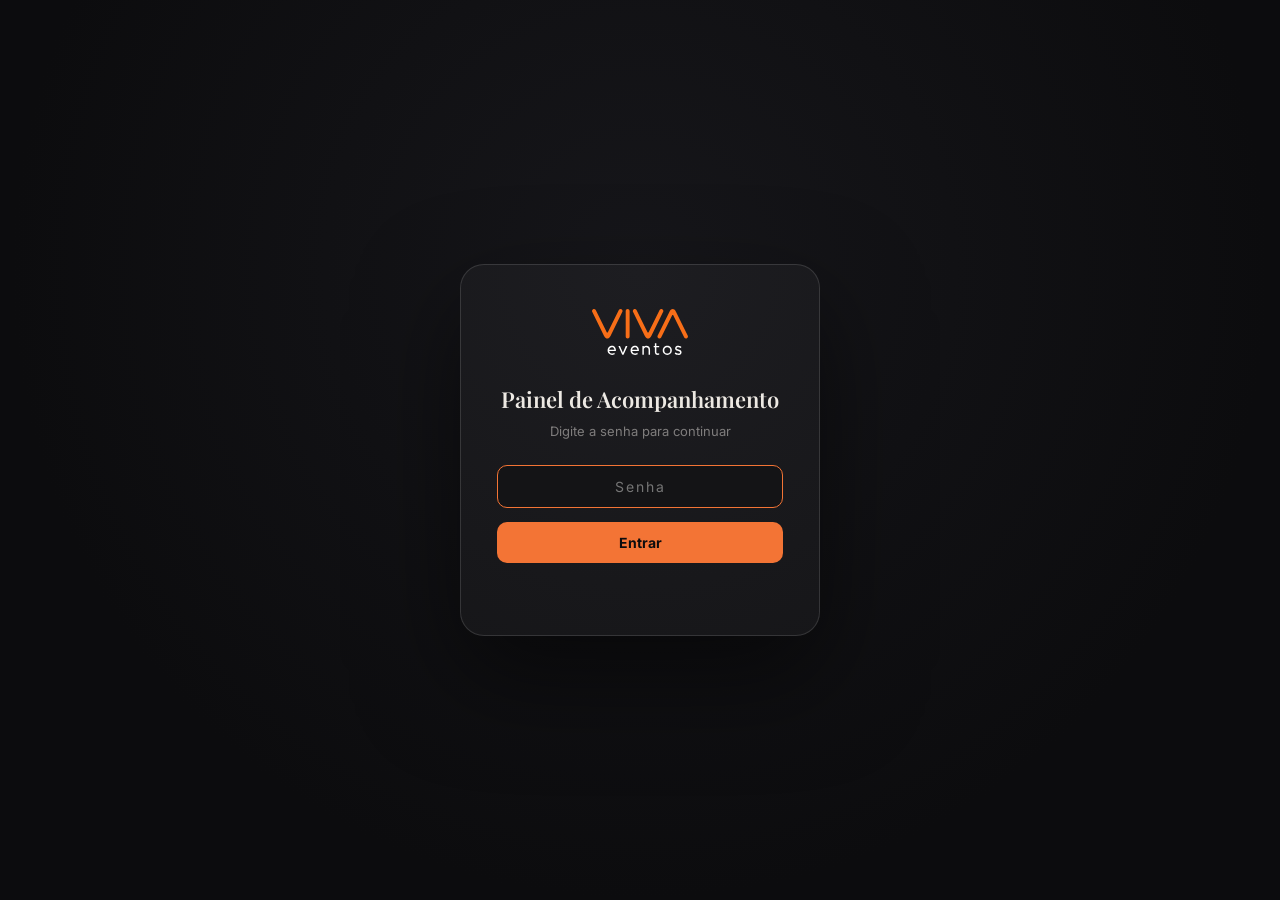
==== index.html @ fd34b529 "Painel de acompanhamento VIVA (TV): tarefas e eventos do Notion Dashboard estático com portao de sen" ====
<!DOCTYPE html>
<html lang="pt-BR">
<head>
<meta charset="UTF-8">
<meta name="viewport" content="width=device-width, initial-scale=1.0">
<title>VIVA · Painel de Acompanhamento</title>
<link rel="icon" href="assets/logo-viva-icone.svg">
<link rel="preconnect" href="https://fonts.googleapis.com">
<link rel="preconnect" href="https://fonts.gstatic.com" crossorigin>
<link href="https://fonts.googleapis.com/css2?family=Playfair+Display:ital,wght@0,400;0,500;0,600;0,700&family=Inter:wght@300;400;500;600;700&display=swap" rel="stylesheet">
<link rel="stylesheet" href="css/style.css">
</head>
<body>

<!-- ═══════════ PORTÃO DE SENHA ═══════════ -->
<div id="gate">
    <div class="gate-box">
        <img src="assets/logo-viva-completa.svg" alt="VIVA">
        <h1>Painel de Acompanhamento</h1>
        <p>Digite a senha para continuar</p>
        <input type="password" id="gateInput" placeholder="Senha" autocomplete="off">
        <button id="gateBtn">Entrar</button>
        <div class="gate-err" id="gateErr"></div>
    </div>
</div>

<!-- ═══════════ APP ═══════════ -->
<div id="app">

    <header>
        <div class="hdr-left">
            <img src="assets/logo-viva.svg" alt="VIVA">
            <div>
                <div class="hdr-title">Painel de <em>Acompanhamento</em></div>
                <div class="hdr-sub">Tarefas e eventos · VIVA Eventos · Luminous · Triunfo</div>
            </div>
        </div>
        <div class="hdr-right">
            <div class="hdr-sync" id="syncBox">
                <span class="sync-dot" id="syncDot"></span>
                <span id="syncTxt">Carregando…</span>
            </div>
            <div class="hdr-clock">
                <div class="time" id="clockTime">--:--</div>
                <div class="date" id="clockDate">—</div>
            </div>
        </div>
    </header>

    <div class="tab-bar">
        <button class="tab-btn active" data-tab="geral">Visão Geral</button>
        <button class="tab-btn" data-tab="atrasadas">Atrasadas</button>
        <button class="tab-btn" data-tab="semana">Semana</button>
    </div>

    <div class="filter-bar" id="filterBar" style="display:none;">
        <span class="filter-label">Ver:</span>
        <div class="pill-group">
            <button class="pill active" data-modo="pessoa-setor">Por pessoa e setor</button>
            <button class="pill" data-modo="pessoa">Por pessoa</button>
            <button class="pill" data-modo="setor">Por setor</button>
        </div>
        <span class="filter-label">Filtrar:</span>
        <select class="select-filter" id="filtroPessoa">
            <option value="todas">Todas as pessoas</option>
        </select>
        <select class="select-filter" id="filtroSetor">
            <option value="todos">Todos os setores</option>
        </select>
    </div>

    <main>
        <div class="tab-pane active" id="pane-geral"><div id="paneGeral"></div></div>
        <div class="tab-pane" id="pane-atrasadas"><div id="paneAtrasadas"></div></div>
        <div class="tab-pane" id="pane-semana"><div id="paneSemana"></div></div>
    </main>

    <footer>Dados sincronizados do Notion · VIVA Eventos</footer>
</div>

<script src="js/auth.js"></script>
<script src="js/app.js"></script>
</body>
</html>
---- css/style.css ----
*, *::before, *::after { margin: 0; padding: 0; box-sizing: border-box; }

:root {
    --bg:           #0c0c0e;
    --bg-2:         #141416;
    --bg-card:      rgba(255,255,255,0.03);
    --bg-hover:     rgba(255,255,255,0.055);
    --text:         #ede9e3;
    --muted:        rgba(237,233,227,0.48);
    --ghost:        rgba(237,233,227,0.10);
    --border:       rgba(255,255,255,0.07);
    --border-hi:    rgba(255,255,255,0.13);
    --orange:       #F37435;
    --orange-bg:    rgba(243,116,53,0.12);
    --green:        #28ca41;
    --green-bg:     rgba(40,202,65,0.12);
    --red:          #ff5f57;
    --red-bg:       rgba(255,95,87,0.12);
    --r-sm: 10px;   --r: 16px;   --r-lg: 24px;
}

html, body { height: 100%; }

body {
    font-family: 'Inter', -apple-system, sans-serif;
    background: var(--bg);
    color: var(--text);
    line-height: 1.5;
    overflow-x: hidden;
}

/* ── LOGIN GATE ─────────────────────────────── */
#gate {
    position: fixed; inset: 0; z-index: 500;
    display: flex; align-items: center; justify-content: center;
    background: radial-gradient(circle at 50% 30%, #16161a 0%, #0c0c0e 70%);
}
.gate-box {
    width: 360px; text-align: center;
    padding: 44px 36px; border: 1px solid var(--border-hi);
    border-radius: var(--r-lg); background: var(--bg-card);
    box-shadow: 0 40px 100px rgba(0,0,0,.5);
}
.gate-box img { height: 46px; margin-bottom: 22px; }
.gate-box h1 {
    font-family: 'Playfair Display', serif; font-size: 22px;
    font-weight: 600; margin-bottom: 6px;
}
.gate-box p { font-size: 13px; color: var(--muted); margin-bottom: 24px; }
.gate-box input {
    width: 100%; padding: 12px 14px; border-radius: var(--r-sm);
    border: 1px solid var(--border-hi); background: var(--bg-2);
    color: var(--text); font-size: 14px; font-family: inherit;
    margin-bottom: 14px; text-align: center; letter-spacing: 2px;
}
.gate-box input:focus { outline: none; border-color: var(--orange); }
.gate-box button {
    width: 100%; padding: 12px; border-radius: var(--r-sm); border: none;
    background: var(--orange); color: #0c0c0e; font-weight: 700;
    font-size: 14px; cursor: pointer; font-family: inherit;
    transition: opacity .2s;
}
.gate-box button:hover { opacity: .87; }
.gate-err {
    color: var(--red); font-size: 12.5px; margin-top: 12px; min-height: 16px;
}

/* ── APP SHELL ──────────────────────────────── */
#app { display: none; min-height: 100vh; flex-direction: column; }
#app.on { display: flex; }

header {
    padding: 20px 40px; border-bottom: 1px solid var(--border);
    display: flex; align-items: center; justify-content: space-between;
    flex-wrap: wrap; gap: 16px;
}
.hdr-left { display: flex; align-items: center; gap: 16px; }
.hdr-left img { height: 40px; }
.hdr-title { font-family: 'Playfair Display', serif; font-size: 22px; font-weight: 700; }
.hdr-title em { font-style: normal; color: var(--orange); }
.hdr-sub { font-size: 12px; color: var(--muted); margin-top: 2px; }

.hdr-right { display: flex; align-items: center; gap: 22px; }
.hdr-clock { text-align: right; }
.hdr-clock .time { font-family: 'Playfair Display', serif; font-size: 26px; font-weight: 600; letter-spacing: .5px; }
.hdr-clock .date { font-size: 11.5px; color: var(--muted); text-transform: capitalize; }
.hdr-sync {
    display: flex; align-items: center; gap: 7px;
    font-size: 11.5px; color: var(--muted);
    border: 1px solid var(--border-hi); border-radius: 100px;
    padding: 6px 12px 6px 10px;
}
.sync-dot { width: 7px; height: 7px; border-radius: 50%; background: var(--green); box-shadow: 0 0 8px var(--green); }

/* ── TABS ───────────────────────────────────── */
.tab-bar {
    display: flex; gap: 4px; margin: 22px 40px 0;
    border: 1px solid var(--border); border-radius: var(--r);
    padding: 5px; background: var(--bg-card); width: fit-content;
}
.tab-btn {
    display: flex; align-items: center; gap: 8px;
    padding: 10px 20px; border-radius: var(--r-sm);
    background: none; border: 1px solid transparent;
    color: var(--muted); font-size: 14px; font-weight: 600;
    cursor: pointer; transition: all .2s; font-family: inherit;
}
.tab-btn.active { background: var(--bg-2); color: var(--text); border-color: var(--border); box-shadow: 0 1px 6px rgba(0,0,0,.2); }
.tab-btn:hover:not(.active) { color: var(--text); }

/* ── FILTER PILLS ───────────────────────────── */
.filter-bar { display: flex; align-items: center; gap: 12px; margin: 18px 40px 0; flex-wrap: wrap; }
.filter-label { font-size: 11px; font-weight: 700; letter-spacing: .1em; text-transform: uppercase; color: var(--muted); }
.pill-group { display: flex; gap: 6px; }
.pill {
    padding: 7px 16px; border-radius: 100px; border: 1px solid var(--border-hi);
    background: none; color: var(--muted); font-size: 12.5px; font-weight: 600;
    cursor: pointer; transition: all .2s; font-family: inherit;
}
.pill.active { background: var(--orange); border-color: var(--orange); color: #0c0c0e; }
.pill:hover:not(.active) { color: var(--text); border-color: var(--border-hi); }

.select-filter {
    padding: 7px 14px; border-radius: 100px; border: 1px solid var(--border-hi);
    background: var(--bg-2); color: var(--text); font-size: 12.5px; font-family: inherit;
    cursor: pointer;
}

/* ── MAIN ───────────────────────────────────── */
main { flex: 1; padding: 28px 40px 40px; }
.tab-pane { display: none; }
.tab-pane.active { display: block; animation: fadeIn .35s ease; }
@keyframes fadeIn { from { opacity: 0; transform: translateY(10px); } to { opacity: 1; transform: none; } }

.section-title {
    font-family: 'Playfair Display', serif; font-size: 26px; font-weight: 600;
    margin: 40px 0 18px;
}
.section-title:first-child { margin-top: 0; }

/* ── KPI CARDS ──────────────────────────────── */
.kpi-grid { display: grid; grid-template-columns: repeat(4, 1fr); gap: 20px; }
.kpi-card {
    border: 1px solid var(--border); border-radius: var(--r-lg);
    background: var(--bg-card); padding: 32px;
}
.kpi-cat { font-size: 12.5px; font-weight: 700; letter-spacing: .12em; text-transform: uppercase; color: var(--orange); margin-bottom: 14px; }
.kpi-num { font-family: 'Playfair Display', serif; font-size: 68px; font-weight: 700; line-height: 1; }
.kpi-desc { font-size: 14px; color: var(--muted); margin-top: 14px; font-style: italic; line-height: 1.6; }

/* ── PERSON / SECTOR CARDS ──────────────────── */
.card-grid { display: grid; grid-template-columns: repeat(auto-fill, minmax(300px, 1fr)); gap: 18px; }
.p-card {
    border: 1px solid var(--border); border-radius: var(--r);
    background: var(--bg-card); padding: 24px 26px;
    transition: background .2s, border-color .2s;
}
.p-card:hover { background: var(--bg-hover); border-color: var(--border-hi); }
.p-card-top { display: flex; align-items: flex-start; justify-content: space-between; gap: 10px; }
.p-name { font-size: 18px; font-weight: 600; }
.p-tags { display: flex; flex-wrap: wrap; gap: 5px; margin-top: 8px; }
.p-tag {
    font-size: 11px; font-weight: 600; padding: 3px 9px; border-radius: 100px;
    background: var(--ghost); color: var(--muted);
}
.p-num-row { display: flex; align-items: baseline; gap: 12px; margin-top: 18px; }
.p-num { font-family: 'Playfair Display', serif; font-size: 44px; font-weight: 700; }
.p-num.zero { color: var(--muted); }
.p-num.warn { color: var(--red); }
.trend { display: inline-flex; align-items: center; gap: 3px; font-size: 13px; font-weight: 700; padding: 4px 10px; border-radius: 100px; }
.trend.up { color: var(--red); background: var(--red-bg); }
.trend.down { color: var(--green); background: var(--green-bg); }
.trend.flat { color: var(--muted); background: var(--ghost); }
.p-prev { font-size: 12px; color: var(--muted); margin-top: 4px; }

/* ── TASK LIST ──────────────────────────────── */
.task-list { margin-top: 14px; }
.task-row {
    display: flex; align-items: center; gap: 10px;
    padding: 10px 0; border-top: 1px solid var(--border);
    font-size: 14px;
}
.task-row:first-child { border-top: none; }
.task-name { flex: 1; color: var(--text); }
.task-badge {
    font-size: 11px; font-weight: 700; padding: 2px 8px; border-radius: 100px;
    background: var(--red-bg); color: var(--red); white-space: nowrap;
}
.task-days { font-size: 12.5px; color: var(--muted); white-space: nowrap; }

/* ── EMPTY STATE ────────────────────────────── */
.empty-state { text-align: center; padding: 60px 20px; color: var(--muted); }
.empty-state .ico { font-size: 34px; margin-bottom: 10px; }
.empty-state p { font-size: 13.5px; }

/* ── EVENT LIST (Semana tab) ────────────────── */
.event-row {
    display: flex; align-items: center; gap: 18px;
    padding: 18px 24px; border: 1px solid var(--border); border-radius: var(--r);
    background: var(--bg-card); margin-bottom: 12px;
}
.event-date {
    font-family: 'Playfair Display', serif; font-size: 26px; font-weight: 700;
    color: var(--orange); width: 62px; text-align: center; flex-shrink: 0;
}
.event-date span { display: block; font-family: 'Inter', sans-serif; font-size: 10.5px; color: var(--muted); font-weight: 600; text-transform: uppercase; }
.event-info { flex: 1; }
.event-name { font-size: 17px; font-weight: 600; }
.event-meta { font-size: 13px; color: var(--muted); margin-top: 3px; }
.event-empresa {
    font-size: 11.5px; font-weight: 700; padding: 5px 13px; border-radius: 100px;
    background: var(--orange-bg); color: var(--orange); white-space: nowrap;
}

footer { padding: 18px 40px; border-top: 1px solid var(--border); text-align: center; font-size: 11px; color: var(--muted); }

/* ── RESPONSIVE ─────────────────────────────── */
@media (max-width: 1400px) { .kpi-grid { grid-template-columns: repeat(2, 1fr); } }
@media (max-width: 900px) {
    header, main, footer, .tab-bar, .filter-bar { padding-left: 18px; padding-right: 18px; margin-left: 18px; margin-right: 18px; }
    .tab-bar { margin-left: 18px; }
    .card-grid { grid-template-columns: 1fr; }
}
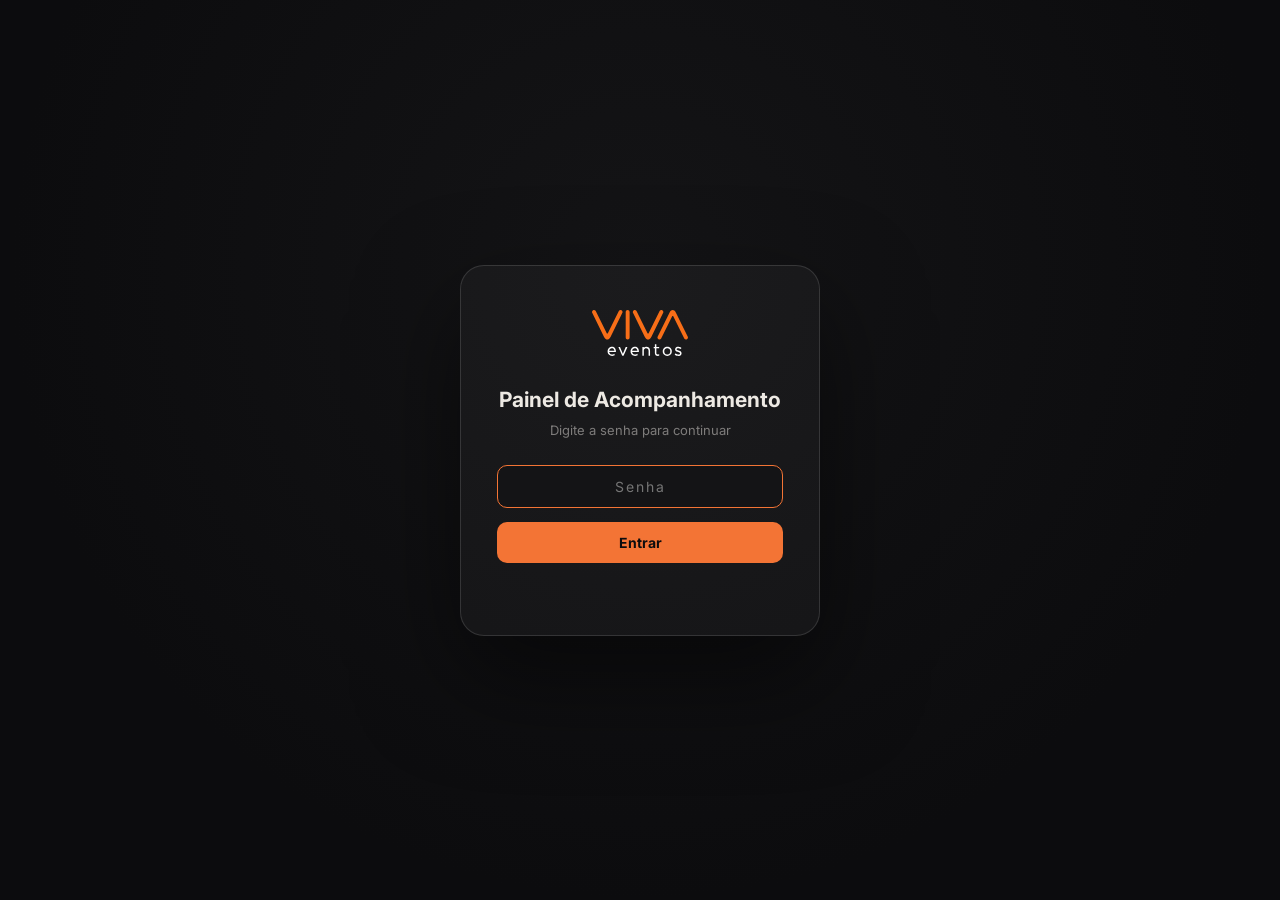
==== commit 380fccd5: "Ajustes de visual e UX no painel - Remove fonte serifada, usa apenas Inter - Remove setor Diretoria " ====
--- a/index.html
+++ b/index.html
@@ -7,7 +7,7 @@
 <link rel="icon" href="assets/logo-viva-icone.svg">
 <link rel="preconnect" href="https://fonts.googleapis.com">
 <link rel="preconnect" href="https://fonts.gstatic.com" crossorigin>
-<link href="https://fonts.googleapis.com/css2?family=Playfair+Display:ital,wght@0,400;0,500;0,600;0,700&family=Inter:wght@300;400;500;600;700&display=swap" rel="stylesheet">
+<link href="https://fonts.googleapis.com/css2?family=Inter:wght@300;400;500;600;700;800&display=swap" rel="stylesheet">
 <link rel="stylesheet" href="css/style.css">
 </head>
 <body>
@@ -36,7 +36,7 @@
             </div>
         </div>
         <div class="hdr-right">
-            <div class="hdr-sync" id="syncBox">
+            <div class="hdr-sync" id="syncBox" title="Os dados são sincronizados do Notion automaticamente a cada 15 minutos; esta tela recarrega o arquivo a cada 5 minutos.">
                 <span class="sync-dot" id="syncDot"></span>
                 <span id="syncTxt">Carregando…</span>
             </div>
@@ -44,6 +44,7 @@
                 <div class="time" id="clockTime">--:--</div>
                 <div class="date" id="clockDate">—</div>
             </div>
+            <button class="theme-btn" id="themeBtn" title="Alternar tema claro/escuro">☾</button>
         </div>
     </header>
 
--- a/css/style.css
+++ b/css/style.css
@@ -14,26 +14,45 @@
     --orange-bg:    rgba(243,116,53,0.12);
     --green:        #28ca41;
     --green-bg:     rgba(40,202,65,0.12);
+    --pink:         #e0559b;
+    --pink-bg:      rgba(224,85,155,0.12);
     --red:          #ff5f57;
     --red-bg:       rgba(255,95,87,0.12);
     --r-sm: 10px;   --r: 16px;   --r-lg: 24px;
 }
 
+[data-theme="light"] {
+    --bg:        #f3f1ed;
+    --bg-2:      #ffffff;
+    --bg-card:   rgba(0,0,0,0.025);
+    --bg-hover:  rgba(0,0,0,0.045);
+    --text:      #0c0c0e;
+    --muted:     rgba(12,12,14,0.52);
+    --ghost:     rgba(12,12,14,0.08);
+    --border:    rgba(0,0,0,0.08);
+    --border-hi: rgba(0,0,0,0.15);
+    --orange-bg: rgba(243,116,53,0.10);
+    --green-bg:  rgba(40,202,65,0.10);
+    --pink-bg:   rgba(224,85,155,0.10);
+    --red-bg:    rgba(255,95,87,0.10);
+}
+
 html, body { height: 100%; }
 
 body {
-    font-family: 'Inter', -apple-system, sans-serif;
+    font-family: 'Inter', -apple-system, BlinkMacSystemFont, sans-serif;
     background: var(--bg);
     color: var(--text);
     line-height: 1.5;
     overflow-x: hidden;
+    transition: background .3s, color .3s;
 }
 
 /* ── LOGIN GATE ─────────────────────────────── */
 #gate {
     position: fixed; inset: 0; z-index: 500;
     display: flex; align-items: center; justify-content: center;
-    background: radial-gradient(circle at 50% 30%, #16161a 0%, #0c0c0e 70%);
+    background: radial-gradient(circle at 50% 30%, var(--bg-2) 0%, var(--bg) 70%);
 }
 .gate-box {
     width: 360px; text-align: center;
@@ -43,8 +62,7 @@
 }
 .gate-box img { height: 46px; margin-bottom: 22px; }
 .gate-box h1 {
-    font-family: 'Playfair Display', serif; font-size: 22px;
-    font-weight: 600; margin-bottom: 6px;
+    font-size: 21px; font-weight: 700; margin-bottom: 6px;
 }
 .gate-box p { font-size: 13px; color: var(--muted); margin-bottom: 24px; }
 .gate-box input {
@@ -76,21 +94,30 @@
 }
 .hdr-left { display: flex; align-items: center; gap: 16px; }
 .hdr-left img { height: 40px; }
-.hdr-title { font-family: 'Playfair Display', serif; font-size: 22px; font-weight: 700; }
+.hdr-title { font-size: 21px; font-weight: 700; }
 .hdr-title em { font-style: normal; color: var(--orange); }
 .hdr-sub { font-size: 12px; color: var(--muted); margin-top: 2px; }
 
-.hdr-right { display: flex; align-items: center; gap: 22px; }
+.hdr-right { display: flex; align-items: center; gap: 18px; }
 .hdr-clock { text-align: right; }
-.hdr-clock .time { font-family: 'Playfair Display', serif; font-size: 26px; font-weight: 600; letter-spacing: .5px; }
+.hdr-clock .time { font-size: 24px; font-weight: 700; letter-spacing: .3px; }
 .hdr-clock .date { font-size: 11.5px; color: var(--muted); text-transform: capitalize; }
 .hdr-sync {
     display: flex; align-items: center; gap: 7px;
     font-size: 11.5px; color: var(--muted);
     border: 1px solid var(--border-hi); border-radius: 100px;
     padding: 6px 12px 6px 10px;
-}
-.sync-dot { width: 7px; height: 7px; border-radius: 50%; background: var(--green); box-shadow: 0 0 8px var(--green); }
+    cursor: help;
+}
+.sync-dot { width: 7px; height: 7px; border-radius: 50%; background: var(--green); box-shadow: 0 0 8px var(--green); flex-shrink: 0; }
+
+.theme-btn {
+    width: 36px; height: 36px; border-radius: 50%;
+    border: 1px solid var(--border-hi); background: none; cursor: pointer;
+    display: flex; align-items: center; justify-content: center;
+    font-size: 16px; color: var(--muted); transition: all .2s; flex-shrink: 0;
+}
+.theme-btn:hover { color: var(--text); border-color: var(--border-hi); background: var(--bg-hover); }
 
 /* ── TABS ───────────────────────────────────── */
 .tab-bar {
@@ -133,7 +160,7 @@
 @keyframes fadeIn { from { opacity: 0; transform: translateY(10px); } to { opacity: 1; transform: none; } }
 
 .section-title {
-    font-family: 'Playfair Display', serif; font-size: 26px; font-weight: 600;
+    font-size: 22px; font-weight: 700;
     margin: 40px 0 18px;
 }
 .section-title:first-child { margin-top: 0; }
@@ -145,8 +172,21 @@
     background: var(--bg-card); padding: 32px;
 }
 .kpi-cat { font-size: 12.5px; font-weight: 700; letter-spacing: .12em; text-transform: uppercase; color: var(--orange); margin-bottom: 14px; }
-.kpi-num { font-family: 'Playfair Display', serif; font-size: 68px; font-weight: 700; line-height: 1; }
-.kpi-desc { font-size: 14px; color: var(--muted); margin-top: 14px; font-style: italic; line-height: 1.6; }
+.kpi-num { font-size: 62px; font-weight: 800; line-height: 1; letter-spacing: -1px; }
+.kpi-desc { font-size: 14px; color: var(--muted); margin-top: 14px; line-height: 1.6; }
+.kpi-desc b { font-weight: 700; }
+
+/* ── EMPRESA COLORS (VIVA / Luminous / Triunfo) ─ */
+.empresa-VIVA      { color: var(--orange); }
+.empresa-Luminous   { color: var(--pink); }
+.empresa-Triunfo    { color: var(--green); }
+.badge-empresa {
+    font-size: 11.5px; font-weight: 700; padding: 5px 13px; border-radius: 100px;
+    white-space: nowrap;
+}
+.badge-empresa.empresa-VIVA     { background: var(--orange-bg); color: var(--orange); }
+.badge-empresa.empresa-Luminous  { background: var(--pink-bg); color: var(--pink); }
+.badge-empresa.empresa-Triunfo   { background: var(--green-bg); color: var(--green); }
 
 /* ── PERSON / SECTOR CARDS ──────────────────── */
 .card-grid { display: grid; grid-template-columns: repeat(auto-fill, minmax(300px, 1fr)); gap: 18px; }
@@ -157,14 +197,14 @@
 }
 .p-card:hover { background: var(--bg-hover); border-color: var(--border-hi); }
 .p-card-top { display: flex; align-items: flex-start; justify-content: space-between; gap: 10px; }
-.p-name { font-size: 18px; font-weight: 600; }
+.p-name { font-size: 18px; font-weight: 700; }
 .p-tags { display: flex; flex-wrap: wrap; gap: 5px; margin-top: 8px; }
 .p-tag {
     font-size: 11px; font-weight: 600; padding: 3px 9px; border-radius: 100px;
     background: var(--ghost); color: var(--muted);
 }
 .p-num-row { display: flex; align-items: baseline; gap: 12px; margin-top: 18px; }
-.p-num { font-family: 'Playfair Display', serif; font-size: 44px; font-weight: 700; }
+.p-num { font-size: 40px; font-weight: 800; letter-spacing: -.5px; }
 .p-num.zero { color: var(--muted); }
 .p-num.warn { color: var(--red); }
 .trend { display: inline-flex; align-items: center; gap: 3px; font-size: 13px; font-weight: 700; padding: 4px 10px; border-radius: 100px; }
@@ -187,6 +227,16 @@
     background: var(--red-bg); color: var(--red); white-space: nowrap;
 }
 .task-days { font-size: 12.5px; color: var(--muted); white-space: nowrap; }
+.task-row.hidden-extra { display: none; }
+.p-card.expanded .task-row.hidden-extra { display: flex; }
+
+.task-toggle {
+    width: 100%; margin-top: 10px; padding: 9px; border-radius: var(--r-sm);
+    border: 1px dashed var(--border-hi); background: none; color: var(--muted);
+    font-size: 12.5px; font-weight: 600; cursor: pointer; font-family: inherit;
+    transition: all .2s;
+}
+.task-toggle:hover { color: var(--text); border-color: var(--orange); background: var(--orange-bg); }
 
 /* ── EMPTY STATE ────────────────────────────── */
 .empty-state { text-align: center; padding: 60px 20px; color: var(--muted); }
@@ -200,17 +250,13 @@
     background: var(--bg-card); margin-bottom: 12px;
 }
 .event-date {
-    font-family: 'Playfair Display', serif; font-size: 26px; font-weight: 700;
+    font-size: 24px; font-weight: 800;
     color: var(--orange); width: 62px; text-align: center; flex-shrink: 0;
 }
-.event-date span { display: block; font-family: 'Inter', sans-serif; font-size: 10.5px; color: var(--muted); font-weight: 600; text-transform: uppercase; }
+.event-date span { display: block; font-size: 10.5px; color: var(--muted); font-weight: 600; text-transform: uppercase; }
 .event-info { flex: 1; }
-.event-name { font-size: 17px; font-weight: 600; }
+.event-name { font-size: 17px; font-weight: 700; }
 .event-meta { font-size: 13px; color: var(--muted); margin-top: 3px; }
-.event-empresa {
-    font-size: 11.5px; font-weight: 700; padding: 5px 13px; border-radius: 100px;
-    background: var(--orange-bg); color: var(--orange); white-space: nowrap;
-}
 
 footer { padding: 18px 40px; border-top: 1px solid var(--border); text-align: center; font-size: 11px; color: var(--muted); }
 
